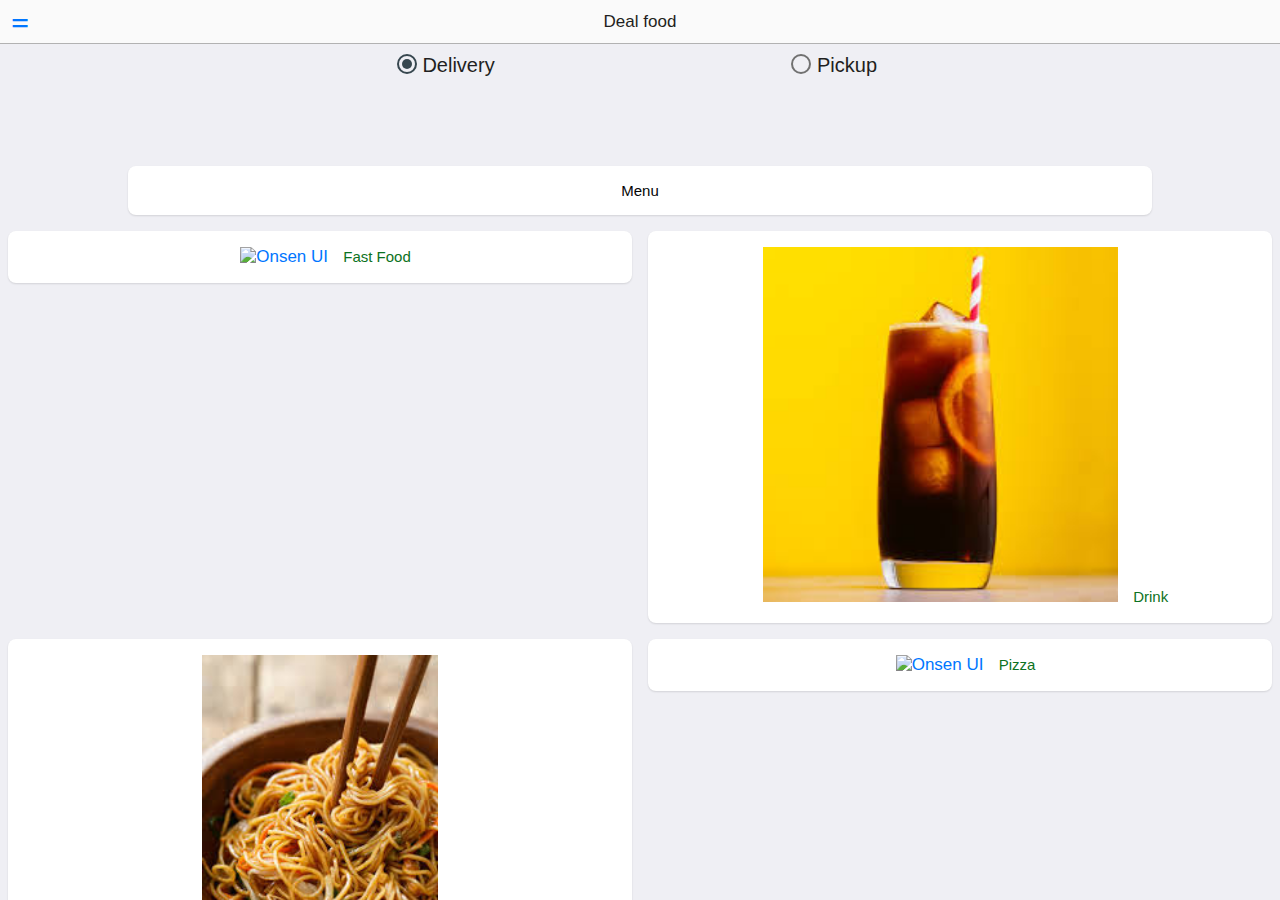
==== index.html @ 1405f527 "v1.13" ====
<!DOCTYPE html>
<html lang="en">
       
<head>
        <style>  #mypage .page__background { background-color: rgb(250, 226, 9)}</style>
        
    <meta charset="UTF-8">
    <meta name="viewport" content="width=device-width, initial-scale=1.0">
    <meta http-equiv="X-UA-Compatible" content="ie=edge">
    <title>Deal food</title>

    <script src="lib/onsen/js/onsenui.js"></script>
    <script src="lib/jquery/jquery-3.4.1.min.js"></script>
    <script src="./js/app.js"></script>
    <link rel="stylesheet" href="lib/onsen/css/onsenui.css">
    <link rel="stylesheet" href="lib/onsen/css/onsen-css-components.css">
    <link rel="stylesheet" href="css.css">

</head>

<body>
    <!-- First navigation component: Navigator. This will remain always on top of the app. -->
    <ons-navigator id="myNavigator" page="splitter.html">
    </ons-navigator>

    <!-- Second navigation component: Splitter. This will disappear if the first component changes its content. -->
    <template id="splitter.html">
        <ons-page>
            <ons-splitter id="mySplitter">
                <ons-splitter-side id="menu" page="menu.html" swipeable width="250px" collapse swipe-target-width="50px">
                </ons-splitter-side>
                <ons-splitter-content id="content" page="Home.html">
                </ons-splitter-content>
                
            </ons-splitter>
        </ons-page>
    </template>
</body>

</html>
---- lib/onsen/css/onsenui.css ----
/*! onsenui - v2.10.10 - 2019-07-29 */
@import url("./ionicons/css/ionicons.min.css");
@import url("./material-design-iconic-font/css/material-design-iconic-font.min.css");
@import url("./font_awesome/css/all.min.css");
@import url("./font_awesome/css/v4-shims.min.css");

ons-page, ons-navigator,
ons-tabbar,
ons-gesture-detector {
  display: block;
  touch-action: manipulation; /* Remove click delay */
}

ons-navigator,
ons-tabbar,
ons-splitter,
ons-action-sheet,
ons-dialog,
ons-toast,
ons-alert-dialog {
  position: absolute;
  top: 0;
  left: 0;
  bottom: 0;
  right: 0;
  overflow: hidden;
  touch-action: manipulation; /* Remove click delay */
}

ons-toast {
  pointer-events: none;
}

ons-toast .toast {
  pointer-events: auto;
}

ons-tab {
  -webkit-transform: translate3d(0, 0, 0);
          transform: translate3d(0, 0, 0);
}

ons-page, ons-navigator, ons-tabbar, ons-dialog, ons-alert-dialog, ons-action-sheet, ons-toast {
  z-index: 2;
}

ons-fab, ons-speed-dial {
  z-index: 10001;
}

ons-toolbar:not([inline]), ons-bottom-toolbar {
  position: absolute;
  left: 0;
  right: 0;
  z-index: 10000;
}

ons-toolbar:not([inline]) {
  top: 0;
}

ons-bottom-toolbar {
  bottom: 0;
}

.page, .page__content,
.page--material, .page--material__content {
  background-color: transparent !important;
  background: transparent !important;
}

.page__content {
  overflow: auto;
  -webkit-overflow-scrolling: touch;
  z-index: 0;
  -ms-touch-action: pan-y;
}

.page.overflow-visible,
.page.overflow-visible .page,
.page.overflow-visible .page__content,
.page.overflow-visible ons-navigator,
.page.overflow-visible ons-splitter {
  overflow: visible;
}

.page.overflow-visible .page__content.content-swiping,
.page.overflow-visible .page__content.content-swiping .page,
.page.overflow-visible .page__content.content-swiping .page__content {
  overflow: auto;
}

.page[status-bar-fill] > .page__content {
  top: 20px;
}

.page[status-bar-fill] > .toolbar {
  padding-top: 20px;
  box-sizing: content-box;
}

.page[status-bar-fill] > .toolbar:not(.toolbar--transparent) + .page__background,
.page[status-bar-fill] > .toolbar:not(.toolbar--cover-content) + .page__background + .page__content {
  top: 64px;
}

.page[status-bar-fill] > .toolbar--material:not(.toolbar-transparent) + .page__background,
.page[status-bar-fill] > .toolbar--material:not(.toolbar--cover-content) + .page__background + .page__content {
  top: 76px;
}

.page[status-bar-fill] > .toolbar.toolbar--transparent + .page__background {
  top: 0;
}

ons-tabbar[status-bar-fill] > .tabbar--top__content {
  top: 71px;
}

ons-tabbar[status-bar-fill] > .tabbar--top {
  padding-top: 22px;
}

ons-tabbar[position="top"] .page[status-bar-fill] > .page__content {
  top: 0px;
}

.toolbar + .page__background + .page__content ons-tabbar[status-bar-fill] > .tabbar--top {
  top: 0px;
}

.toolbar + .page__background + .page__content ons-tabbar[status-bar-fill] > .tabbar--top__content {
  top: 49px;
}

.page__content > .list:not(.list--material):first-child {
  margin-top: -1px; /* Avoid double border with toolbar */
}

.page--wrapper > .page__background {
  display: none;
}

ons-action-sheet[disabled],
ons-dialog[disabled],
ons-alert-dialog[disabled],
ons-popover[disabled] {
  pointer-events: none;
  opacity: 0.75;
}

ons-list-item[disabled] {
   pointer-events: none;
}

ons-range[disabled] {
  opacity: 0.3;
  pointer-events: none;
}

ons-pull-hook {
  position: relative;
  display: block;
  margin: auto;
  text-align: center;
  z-index: 20002;
}

ons-splitter, ons-splitter-mask, ons-splitter-content, ons-splitter-side {
  display: block;
  position: absolute;
  left: 0;
  right: 0;
  top: 0;
  bottom: 0;
  box-sizing: border-box;
  z-index: 0;
}

ons-splitter-mask {
  z-index: 4;
  background-color: rgba(0, 0, 0, 0.1);
  display: none;
  opacity: 0;
}

ons-splitter-content {
  z-index: 2;
}

ons-splitter-side {
  right: auto;
  z-index: 2;
}

ons-splitter-side[side="right"] {
  right: 0;
  left: auto;
}

ons-splitter-side[mode="collapse"] {
  z-index: 5;
  left: auto;
  right: 100%;
}

ons-splitter-side[side="right"][mode="collapse"] {
  right: auto;
  left: 100%;
}

ons-splitter-side[mode="split"] {
  z-index: 3;
}

ons-toolbar-button > ons-icon[icon*="ion-"] {
  font-size: 26px;
}

ons-range, ons-select {
  display: inline-block;
}

ons-range > input {
  min-width: 50px;
  width: 100%;
}

ons-select > select {
  width: 100%;
}

ons-carousel[disabled] {
  pointer-events: none;
  opacity: 0.75;
}

ons-carousel[fullscreen] {
  height: 100%;
}

.ons-status-bar-mock {
  position: absolute;
  width: 100%;
  height: 20px;
  padding: 0 16px 0 6px;
  box-sizing: border-box;
  z-index: 30000;
  display: -webkit-box;
  display: -webkit-flex;
  display: flex;
  -webkit-box-pack: justify;
  -webkit-justify-content: space-between;
          justify-content: space-between;
  font-size: 12px;
  line-height: 20px;
  font-family: Arial, Helvetica;
}

.ons-status-bar-mock i {
  padding: 0 2px;
}

.ons-status-bar-mock.android {
  color: white;
  background-color: #222;
  font-family: Roboto, Arial, Helvetica;
}

.ons-status-bar-mock.android ~ * {
  top: 20px;
  bottom: 0;
  position: inherit;
  width: 100%;
}

.ons-ios-scroll-fix .page:not(.page--wrapper)[shown] > .page__content {
  overflow-y: hidden;
}
.ons-ios-scroll-fix ons-splitter-side > .page:not(.page--wrapper)[shown] > .page__content {
  overflow-y: auto;
}

ons-row {
  display: -webkit-box;
  display: -webkit-flex;
  display: -moz-box;
  display: -moz-flex;
  display: -ms-flexbox;
  display: flex;
  -webkit-flex-wrap: wrap;
          flex-wrap: wrap;
  width: 100%;
  box-sizing: border-box;
}

ons-row[vertical-align="top"], ons-row[align="top"] {
  -webkit-box-align: start;
  box-align: start;
  -ms-flex-align: start;
  -webkit-align-items: flex-start;
  -moz-align-items: flex-start;
  align-items: flex-start;
}

ons-row[vertical-align="bottom"], ons-row[align="bottom"] {
  -webkit-box-align: end;
  box-align: end;
  -ms-flex-align: end;
  -webkit-align-items: flex-end;
  -moz-align-items: flex-end;
  align-items: flex-end;
}

ons-row[vertical-align="center"], ons-row[align="center"] {
  -webkit-box-align: center;
  box-align: center;
  -ms-flex-align: center;
  -webkit-align-items: center;
  -moz-align-items: center;
  align-items: center;
  text-align: inherit;
}

ons-row + ons-row {
  padding-top: 0;
}

ons-col {
  -webkit-box-flex: 1;
  -webkit-flex: 1;
  -moz-box-flex: 1;
  -moz-flex: 1;
  -ms-flex: 1;
  flex: 1;
  display: block;
  width: 100%;
  box-sizing: border-box;
}

ons-col[vertical-align="top"], ons-col[align="top"] {
  -webkit-align-self: flex-start;
  -moz-align-self: flex-start;
  -ms-flex-item-align: start;
  align-self: flex-start;
}

ons-col[vertical-align="bottom"], ons-col[align="bottom"] {
  -webkit-align-self: flex-end;
  -moz-align-self: flex-end;
  -ms-flex-item-align: end;
  align-self: flex-end; }

ons-col[vertical-align="center"], ons-col[align="center"] {
  -webkit-align-self: center;
  -moz-align-self: center;
  -ms-flex-item-align: center;
  text-align: inherit;
}


/*
Copyright 2013-2015 ASIAL CORPORATION

Licensed under the Apache License, Version 2.0 (the "License");
you may not use this file except in compliance with the License.
You may obtain a copy of the License at

   http://www.apache.org/licenses/LICENSE-2.0

Unless required by applicable law or agreed to in writing, software
distributed under the License is distributed on an "AS IS" BASIS,
WITHOUT WARRANTIES OR CONDITIONS OF ANY KIND, either express or implied.
See the License for the specific language governing permissions and
limitations under the License.

 */

.ons-icon {
  display: inline-block;
  line-height: inherit;
  font-style: normal;
  font-weight: normal;
  font-size: inherit;
  text-rendering: auto;
  -webkit-font-smoothing: antialiased;
  -moz-osx-font-smoothing: grayscale;
}

.segment__button .ons-icon {
  line-height: initial;
}

:not(ons-toolbar-button):not(ons-action-sheet-button):not(.segment__button) > .ons-icon--ion {
  line-height: 0.75em;
  vertical-align: -25%;
}

.ons-icon[spin] {
  -webkit-animation: ons-icon-spin 2s infinite linear;
  -moz-animation: ons-icon-spin 2s infinite linear;
  animation: ons-icon-spin 2s infinite linear;
}

@-moz-keyframes ons-icon-spin {
  0% {
    -moz-transform: rotate(0deg);
  }
  100% {
    -moz-transform: rotate(359deg);
  }
}

@-webkit-keyframes ons-icon-spin {
  0% {
    -webkit-transform: rotate(0deg);
  }
  100% {
    -webkit-transform: rotate(359deg);
  }
}

@keyframes ons-icon-spin {
  0% {
    -webkit-transform: rotate(0deg);
    transform: rotate(0deg);
  }
  100% {
    -webkit-transform: rotate(359deg);
    transform: rotate(359deg);
  }
}

.ons-icon[rotate="90"] {
  -webkit-transform: rotate(90deg);
  -moz-transform: rotate(90deg);
  transform: rotate(90deg);
}

.ons-icon[rotate="180"] {
  -webkit-transform: rotate(180deg);
  -moz-transform: rotate(180deg);
  transform: rotate(180deg);
}

.ons-icon[rotate="270"] {
  -webkit-transform: rotate(270deg);
  -moz-transform: rotate(270deg);
  transform: rotate(270deg);
}

.ons-icon[fixed-width] {
  width: 1.28571429em;
  text-align: center;
}

.ons-icon--lg {
  font-size: 1.33333333em;
  line-height: 0.75em;
  vertical-align: -15%;
}

.ons-icon--2x {
  font-size: 2em;
}

.ons-icon--3x {
  font-size: 3em;
}

.ons-icon--4x {
  font-size: 4em;
}

.ons-icon--5x {
  font-size: 5em;
}

/**
 * ons-icon with Font Awesome backward compatibility
 */
.ons-icon.fa {
  font-family: 'Font Awesome 5 Brands', 'Font Awesome 5 Free';
  font-weight: 900;
}

ons-input, ons-radio, ons-checkbox, ons-search-input {
  display: inline-block;
  position: relative;
}

ons-input .text-input,
ons-search-input .search-input {
  width: 100%;
  display: inline-block;
}

ons-input .text-input__label:not(.text-input--material__label) {
  display: none;
}

ons-input:not([float]) .text-input--material__label--active {
  display: none;
}

ons-input[disabled],
ons-radio[disabled],
ons-checkbox[disabled],
ons-segment[disabled],
ons-search-input[disabled] {
  opacity: 0.5;
  pointer-events: none;
}

ons-input input.text-input--material::-webkit-input-placeholder {
  color: transparent;
}

ons-input input.text-input--material::-moz-placeholder {
  color: transparent;
}

ons-input input.text-input--material:-ms-input-placeholder {
  color: transparent;
}

/* Suppress safe area support for pages in splitter sides */
@media (orientation: landscape) {
  html[onsflag-iphonex-landscape] ons-splitter-side[side="left"] .page__content {
    padding-right: 0;
  }
  html[onsflag-iphonex-landscape] ons-splitter-side[side="right"] .page__content {
    padding-left: 0;
  }
}
/* Support the situation that a progress bar is located just below a toolbar */
@media (orientation: landscape) {
  html[onsflag-iphonex-landscape] .page__content > ons-progress-bar > .progress-bar {
    margin-left: -44px;
    margin-right: -44px;
    width: calc(100% + 88px);
  }
}
/* Lists in .page__content in splitter-sides */
@media (orientation: landscape) {
  /* Suppress left safe area support for pages in right splitter sides */
  html[onsflag-iphonex-landscape] ons-splitter-side[side="right"] .page__content > .list:not(.list--inset) {
    margin-left: 0;
  }
  html[onsflag-iphonex-landscape] ons-splitter-side[side="right"] .page__content > .list:not(.list--inset) > .list-header {
    padding-left: 15px;
  }
  html[onsflag-iphonex-landscape] ons-splitter-side[side="right"] .page__content > .list:not(.list--inset) > .list-item {
    padding-left: 14px;
  }

  /* Suppress right safe area support for pages in left splitter sides */
  html[onsflag-iphonex-landscape] ons-splitter-side[side="left"] .page__content > .list:not(.list--inset) {
    margin-right: 0;
  }
  html[onsflag-iphonex-landscape] ons-splitter-side[side="left"] .page__content > .list:not(.list--inset) > .list-item--chevron:before {
    right: 16px;
  }
  html[onsflag-iphonex-landscape] ons-splitter-side[side="left"] .page__content > .list:not(.list--inset) > .list-item > .list-item__center:last-child {
    padding-right: 6px;
  }
  html[onsflag-iphonex-landscape] ons-splitter-side[side="left"] .page__content > .list:not(.list--inset) > .list-item > .list-item__right {
    padding-right: 12px;
  }
  html[onsflag-iphonex-landscape] ons-splitter-side[side="left"] .page__content > .list:not(.list--inset) > .list-item > .list-item--chevron__right {
    padding-right: 30px;
  }
}

/*
Copyright 2013-2015 ASIAL CORPORATION

Licensed under the Apache License, Version 2.0 (the "License");
you may not use this file except in compliance with the License.
You may obtain a copy of the License at

   http://www.apache.org/licenses/LICENSE-2.0

Unless required by applicable law or agreed to in writing, software
distributed under the License is distributed on an "AS IS" BASIS,
WITHOUT WARRANTIES OR CONDITIONS OF ANY KIND, either express or implied.
See the License for the specific language governing permissions and
limitations under the License.

 */

ons-progress-bar {
  display: block;
}

ons-progress-circular {
  display: inline-block;
  width: 32px;
  height: 32px;
}

ons-progress-circular > svg.progress-circular {
  width: 100%;
  height: 100%;
}

/*
Copyright 2013-2015 ASIAL CORPORATION

Licensed under the Apache License, Version 2.0 (the "License");
you may not use this file except in compliance with the License.
You may obtain a copy of the License at

   http://www.apache.org/licenses/LICENSE-2.0

Unless required by applicable law or agreed to in writing, software
distributed under the License is distributed on an "AS IS" BASIS,
WITHOUT WARRANTIES OR CONDITIONS OF ANY KIND, either express or implied.
See the License for the specific language governing permissions and
limitations under the License.

 */
.ripple {
  display: block;
  position: absolute;
  overflow: hidden;
  top: 0;
  left: 0;
  right: 0;
  bottom: 0;
  pointer-events: none;
}

.ripple__background {
  background: rgba(255, 255, 255, 0.2);
  position: absolute;
  top: 0;
  left: 0;
  right: 0;
  bottom: 0;
  opacity: 0;
  pointer-events: none;
}

.ripple__wave {
  background: rgba(255, 255, 255, 0.2);
  width: 0;
  height: 0;
  border-radius: 50%;
  position: absolute;
  top: 0;
  left: 0;
  z-index: 0;
  pointer-events: none;
}

/* FIXME */
ons-list-item .ripple__wave,
ons-list-item .ripple__background,
.button--material--flat .ripple__wave,
.button--material--flat .ripple__background {
  background: rgba(189, 189, 189, 0.3);
}

.ripple--light-gray__wave,
.ripple--light-gray__background {
  background: rgba(189, 189, 189, 0.3);
}


/*
Copyright 2013-2015 ASIAL CORPORATION

Licensed under the Apache License, Version 2.0 (the "License");
you may not use this file except in compliance with the License.
You may obtain a copy of the License at

   http://www.apache.org/licenses/LICENSE-2.0

Unless required by applicable law or agreed to in writing, software
distributed under the License is distributed on an "AS IS" BASIS,
WITHOUT WARRANTIES OR CONDITIONS OF ANY KIND, either express or implied.
See the License for the specific language governing permissions and
limitations under the License.

 */

.ons-swiper {
  overflow: hidden;
  display: block;
  box-sizing: border-box;
}

.ons-swiper-target {
  display: -webkit-box;
  display: -webkit-flex;
  display: flex;
  height: 100%;
  z-index: 1;
  -webkit-box-orient: horizontal;
  -webkit-box-direction: normal;
  -webkit-flex-direction: row;
          flex-direction: row;
}

.ons-swiper-target--vertical {
  -webkit-box-orient: vertical;
  -webkit-box-direction: normal;
  -webkit-flex-direction: column;
          flex-direction: column;
}

.ons-swiper-target > * {
  height: inherit;
  -webkit-flex-shrink: 0;
          flex-shrink: 0;
  box-sizing: border-box;
  width: 100%;
  position: relative !important;
}

.ons-swiper-target.active:not(.swiping) > .page:not([shown]) {
  visibility: hidden;
}

.ons-swiper-tabbar .tabbar--material__button:after {
  display: none;
}

.ons-swiper-blocker {
  display: block;
  position: absolute;
  top: 0;
  bottom: 0;
  left: 0;
  right: 0;
  pointer-events: none
}
---- css.css ----
#index{
  background: linear-gradient(to right, #2aca1b, #ceec24, #e6260dcc); 
}
 
 #card{
     margin-top: 10%;
 }
 
 #cardm{
   margin-top: 12%;
}
 .title >h1 {
    text-align: center;
    font-family: 'Designil Font', sans-serif;
    font-size: 28px;
    color: rgb(19, 14, 14);
 }

 .title >p {
    text-align: center;
    font-family: 'Designil Font', sans-serif;
    font-size: 15px;
    color: rgb(126, 125, 125);
 }

 #forgot{
   text-align: center;
   font-family: 'Designil Font', sans-serif;
   font-size: 13px;
   color: #072a24;
 }

 #sing{
   text-align: center;
   font-family: 'Designil Font', sans-serif;
   font-size: 13px;
   color: #e93737; 
 }

 #large--cta_login {
   text-align: center;
   font-family: 'Designil Font', sans-serif;
   background : #072a24;

  }

 #outline_login {
   text-align: center;
   font-family: 'Designil Font', sans-serif;
   background : #0f456e;

  }
 
  #outline1_login {
   text-align: center;
   font-family: 'Designil Font', sans-serif;
   background : #fe929f;

  }

  /* ----------------------------------------------------- */

  #reg{
   background: linear-gradient(to right, #2aca1b, #ceec24, #e6260dcc); 
   
  }

  #re{
    margin-top: 3%;
}

  .title_re >h3 {
    text-align: center;
    font-family: 'Designil Font', sans-serif;
    font-size:20px;
    color: rgb(19, 14, 14);
 }
 
 .title_re >p {
    text-align: center;
    font-family: 'Designil Font', sans-serif;
    font-size: 13px;
    color: rgb(126, 125, 125);
 }
   
  

  #large--cta_re{
   font-family: 'Designil Font', sans-serif;
   background: #0f456e;
  }

 /* ----------------------------------------------------- */

 #food{
   background: rgba(44, 223, 104, 0.842);
   background: -webkit-linear-gradient(to right, rgb(34, 192, 42), rgb(25, 223, 18)); 
   background: linear-gradient(to right, rgb(39, 197, 18), rgb(13, 182, 111)); 
 }

 #card_food{
   font-family: 'Designil Font', sans-serif;
   margin-top: 7%;
   height: 10%;
   width: 80%;

}

#back{
   margin-top: 2%;
}

.center >h1{
   margin-top: 1%;
   font-family: 'Roboto', sans-serif;
   font-size: 22px; 
}

.card__contentcard--material__content {
   text-align: center;
   font-family: 'Designil Font', sans-serif;
   font-size: 15px;
   color: #050505;
}

#foodc{
   font-family: 'Designil Font', sans-serif;
   font-size: 15px;
   color: #0c7222;
}

#foodmore {
   font-family: 'Designil Font', sans-serif;
   font-size: 15px;
   color: #010807;
}


.more  {
   text-align: center;
   font-size: 40x;
}


#menu{
   text-align: center;
   font-family: 'Designil Font', sans-serif;
   font-size: 20px;
}

/* ----------------------------------------------------- */

#order{
   background: linear-gradient(to right, #2aca1b, #ceec24, #e6260dcc);  
}

#cardorder{
   margin-top: 15%;
}

.titleorder >h1 {
   text-align: center;
   font-family: 'Designil Font', sans-serif;
   font-size: 20px;
   color: rgb(19, 14, 14);
}

.titleorder >p {
   text-align: center;
   font-family: 'Designil Font', sans-serif;
   font-size: 17px;
   color: rgb(126, 125, 125);
}

#ิborderorder {
   font-family: 'Designil Font', sans-serif;
   font-size: 18px;
   color: #959696;
}

#twoorder {
   font-family: 'Designil Font', sans-serif;
   font-size: 16px;
   color: #0a8f37;
}


#cardt{
   font-family: 'Designil Font', sans-serif;
   font-size: 16px;
   background: #f7f0f0;
   height: 10%;
}

#carde{
   font-family: 'Designil Font', sans-serif;
   font-size: 18px;
   height: 10%;
}
#credit{
   padding: 2%;
   font-family: 'Designil Font', sans-serif;
   font-size: 15px;
   color: #000;
   background: #d87518;
}

#paypal{
   padding: 2%;
   font-family: 'Designil Font', sans-serif;
   font-size: 15px;
   color: #000;
   background: #0fbd74;
}

#cash{
   padding: 2%;
   font-family: 'Designil Font', sans-serif;
   font-size: 15px;
   color: #000;
   background: #82c407;
}

#cancle{
   font-size: 15px;
   color: rgb(194, 34, 34)
}


/* ----------------------------------------------------- */

#res{
   background: linear-gradient(to right, #2aca1b, #ceec24, #e6260dcc); 
 }

#card_menu{
   margin-top: 11%;
}

.title_menu >h1 {
   text-align: center;
   font-family: 'Designil Font', sans-serif;
   font-size: 18px;
   color: rgb(19, 14, 14);
}

.title_menu >p {
   text-align: center;
   font-family: 'Designil Font', sans-serif;
   font-size: 15px;
   color: rgb(126, 125, 125);
}

.sta{
   text-align: center;
   font-family: 'Designil Font', sans-serif;
   font-size: 20px;
   background: #0a9696;
   
}

.lmenu >h1 {
   text-align: left;
   font-family: 'Designil Font', sans-serif;
   font-size: 13px;
   color: rgb(3, 3, 3);
}

.lmenu >p {
   text-align: left;
   font-family: 'Designil Font', sans-serif;
   font-size: 11px;
   color: #13cc13;
}

.mains{
   text-align: center;
   font-family: 'Designil Font', sans-serif;
   font-size: 15px;
   background: #ffafbd;
}


#drinks{
   font-family: 'Designil Font', sans-serif;
   font-size: 18px;
   color: rgb(255, 254, 254);
   background: rgb(8, 138, 41);
}

#desserts{
   font-family: 'Designil Font', sans-serif;
   font-size: 18px;
   color: rgb(255, 255, 255);
   background: rgb(8, 138, 41);
}

/* ----------------------------------------------------- */

#resturanlist{
   background: #FF512F;
   background: -webkit-linear-gradient(to right, #F09819, #FF512F); 
   background: linear-gradient(to right, #F09819, #FF512F); 
 }

#card_list{
   margin-top: 12%;
}

.title_list >h1 {
   text-align: center;
   font-family: 'Designil Font', sans-serif;
   font-size: 15px;
   color: rgb(19, 14, 14);
}

.title_list >p {
   text-align: center;
   font-family: 'Designil Font', sans-serif;
   font-size: 12px;
   color: rgb(126, 125, 125);
}

#more1{
   font-size: 13px;
   color: #F09819

}
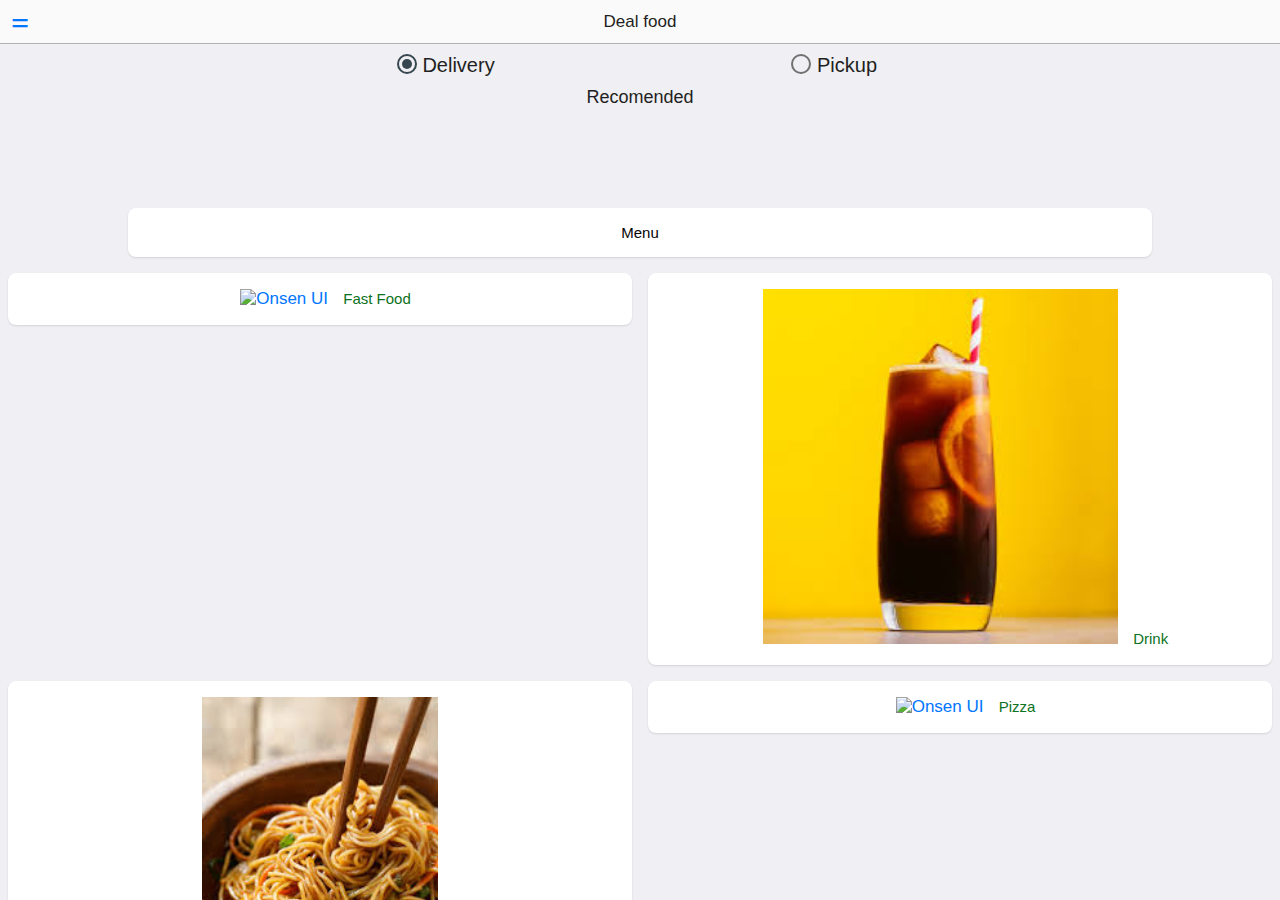
==== commit 47050665: "ท้อแท้" ====
--- a/index.html
+++ b/index.html
@@ -8,17 +8,16 @@
     <meta name="viewport" content="width=device-width, initial-scale=1.0">
     <meta http-equiv="X-UA-Compatible" content="ie=edge">
     <title>Deal food</title>
-
-    <script src="lib/onsen/js/onsenui.js"></script>
-    <script src="lib/jquery/jquery-3.4.1.min.js"></script>
-    <script src="./js/app.js"></script>
+ 
     <link rel="stylesheet" href="lib/onsen/css/onsenui.css">
     <link rel="stylesheet" href="lib/onsen/css/onsen-css-components.css">
     <link rel="stylesheet" href="css.css">
-
+   
 </head>
 
 <body>
+
+        
     <!-- First navigation component: Navigator. This will remain always on top of the app. -->
     <ons-navigator id="myNavigator" page="splitter.html">
     </ons-navigator>
@@ -26,6 +25,7 @@
     <!-- Second navigation component: Splitter. This will disappear if the first component changes its content. -->
     <template id="splitter.html">
         <ons-page>
+            
             <ons-splitter id="mySplitter">
                 <ons-splitter-side id="menu" page="menu.html" swipeable width="250px" collapse swipe-target-width="50px">
                 </ons-splitter-side>
@@ -34,7 +34,15 @@
                 
             </ons-splitter>
         </ons-page>
-    </template>
-</body>
+    </template>  
+    <script src="lib/onsen/js/onsenui.js"></script>
+    <script src="lib/jquery/jquery-3.4.1.min.js"></script>
+    
+    <script src="https://www.gstatic.com/firebasejs/7.2.0/firebase-app.js"></script>
+    <script src="https://www.gstatic.com/firebasejs/7.2.0/firebase-analytics.js"></script>
+    <script src="https://www.gstatic.com/firebasejs/7.2.0/firebase-auth.js"></script>
+    <script src="https://www.gstatic.com/firebasejs/7.2.0/firebase-firestore.js"></script>
+    <script src="./js/app.js"></script>
+    </body>
 
 </html>--- a/css.css
+++ b/css.css
@@ -37,7 +37,7 @@
    color: #e93737; 
  }
 
- #large--cta_login {
+ #signinbtn {
    text-align: center;
    font-family: 'Designil Font', sans-serif;
    background : #072a24;
@@ -105,6 +105,13 @@
    width: 80%;
 
 }
+#card_re{
+   font-family: 'Designil Font', sans-serif;
+   margin-top: 3%;
+   height: 10%;
+   width: 90%;
+
+}
 
 #back{
    margin-top: 2%;
@@ -115,6 +122,12 @@
    font-family: 'Roboto', sans-serif;
    font-size: 22px; 
 }
+.card__re {
+   text-align: center;
+   font-family: 'Designil Font', sans-serif;
+   font-size:20px;
+   color: #050505;
+}
 
 .card__contentcard--material__content {
    text-align: center;
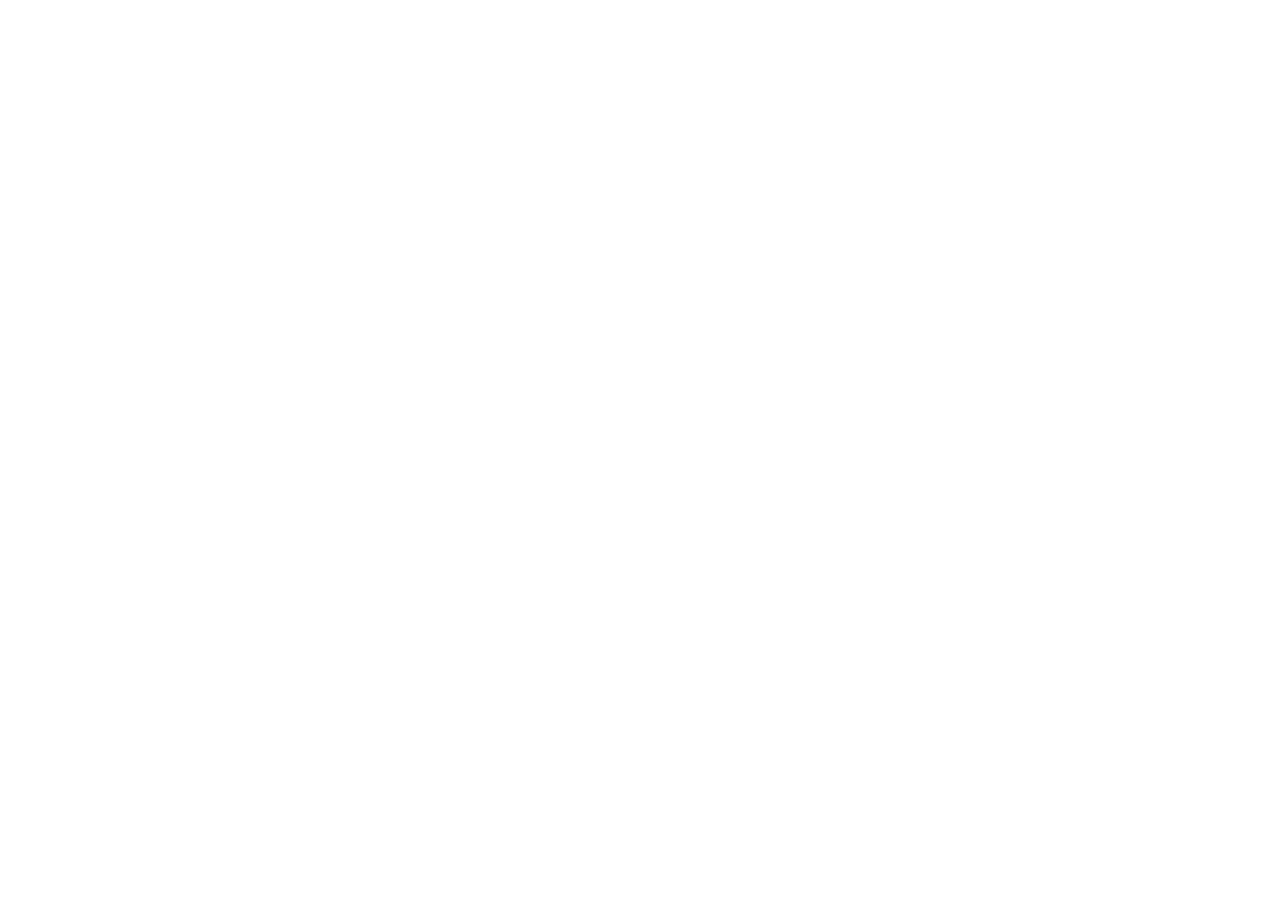
==== commit efd2ebea: "Deploy complete!" ====
--- a/index.html
+++ b/index.html
@@ -29,7 +29,7 @@
             <ons-splitter id="mySplitter">
                 <ons-splitter-side id="menu" page="menu.html" swipeable width="250px" collapse swipe-target-width="50px">
                 </ons-splitter-side>
-                <ons-splitter-content id="content" page="Home.html">
+                <ons-splitter-content id="content" page="home.html">
                 </ons-splitter-content>
                 
             </ons-splitter>
--- a/css.css
+++ b/css.css
@@ -102,7 +102,7 @@
    font-family: 'Designil Font', sans-serif;
    margin-top: 7%;
    height: 10%;
-   width: 80%;
+   width: 90%;
 
 }
 #card_re{
@@ -338,12 +338,37 @@
    font-size: 13px;
    color: #F09819
 
-}
-
-
-
-
- 
-
-
-  
+} .recomended_item {
+   padding-left: 10px;
+}
+
+.recomended_item_title {
+   font-size: 12px;
+   font-weight: bold;
+}
+
+.thumbnail {
+   width: 120px;
+   height: 120px;
+   display: table;
+   background-color: rgba(0, 0, 0, 0.42);
+}
+
+.thumbnail {
+   width: 120px;
+   height: 120px;
+   display: table;
+   background-color: rgba(0, 0, 0, 0.42);
+}
+#home .page__background {
+   background-color: rgba(69, 236, 222, 0.842);
+}
+#list .page__background {
+   background-color: rgba(69, 236, 222, 0.842);
+}
+#loginPage .page__background {
+   background-color: rgba(45, 227, 240, 0.795);
+}
+#signupPage .page__background {
+   background-color: rgba(15, 166, 226, 0.829);
+}
